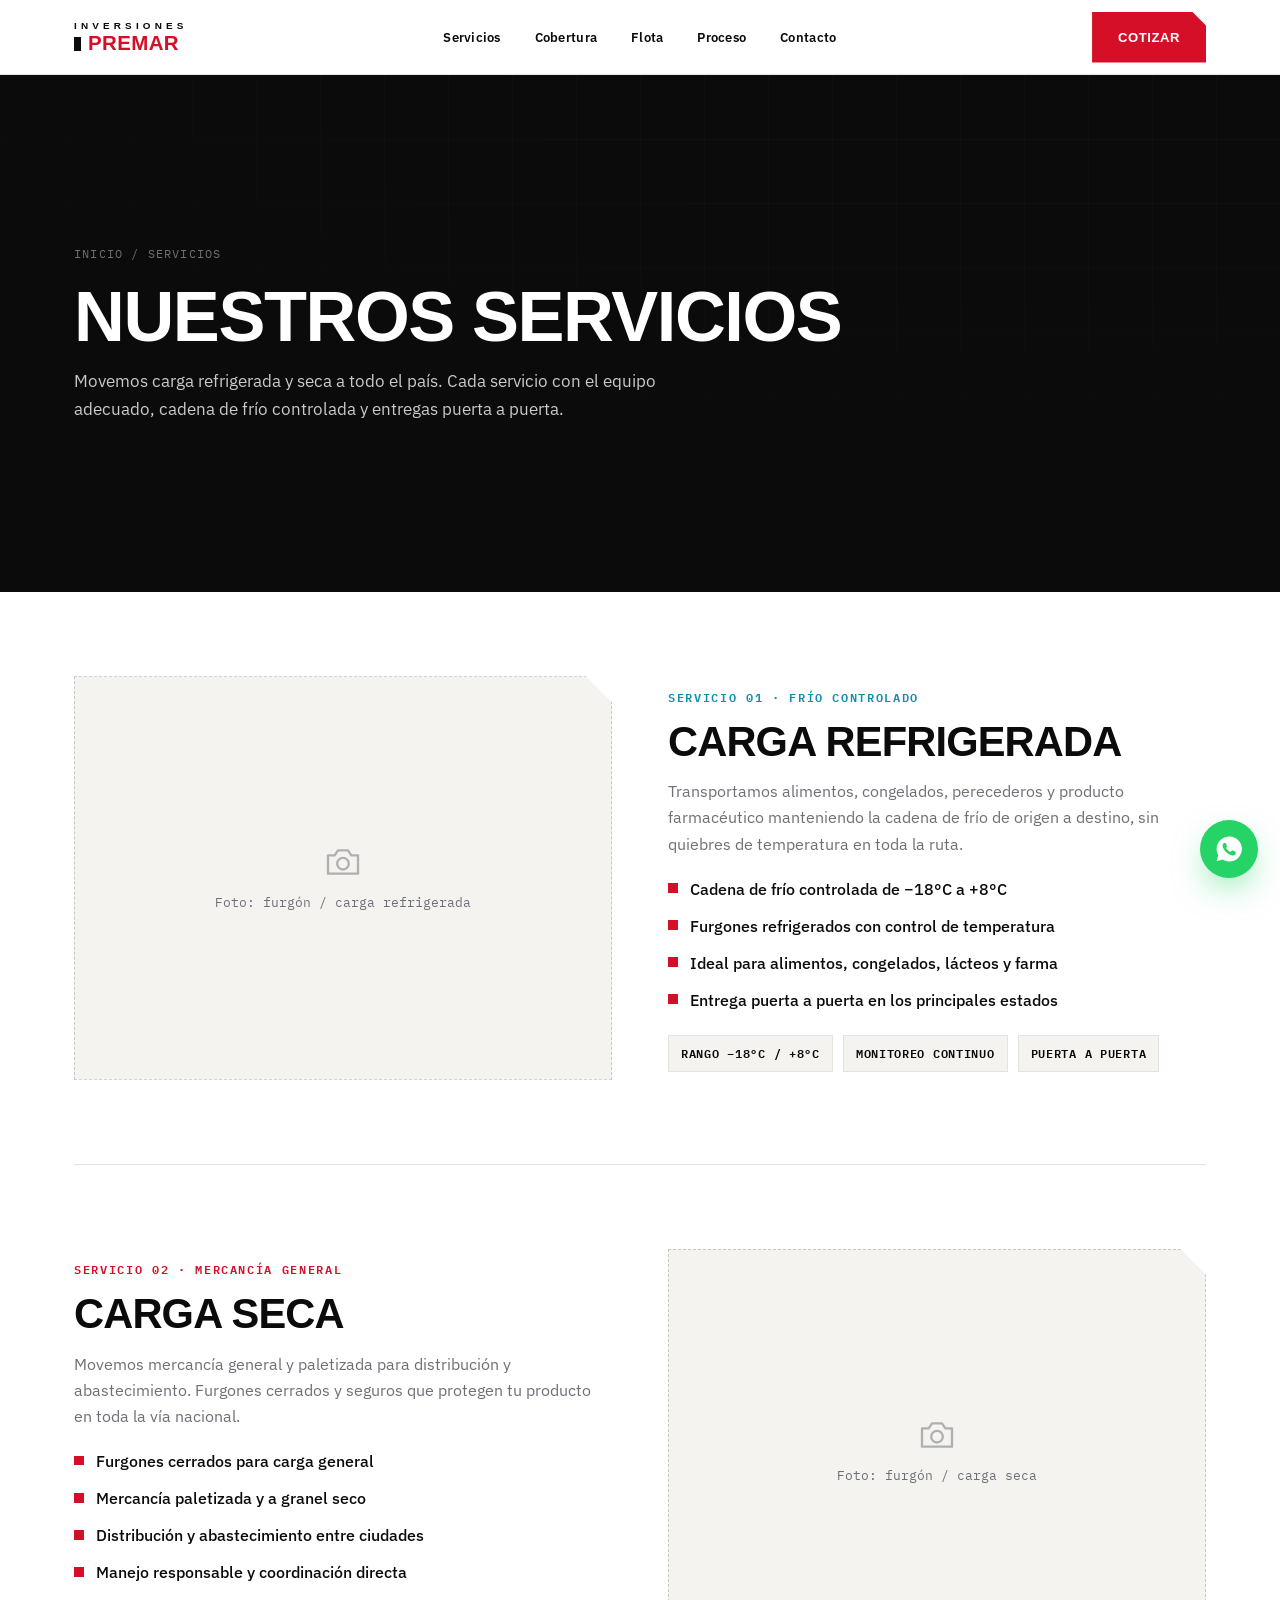
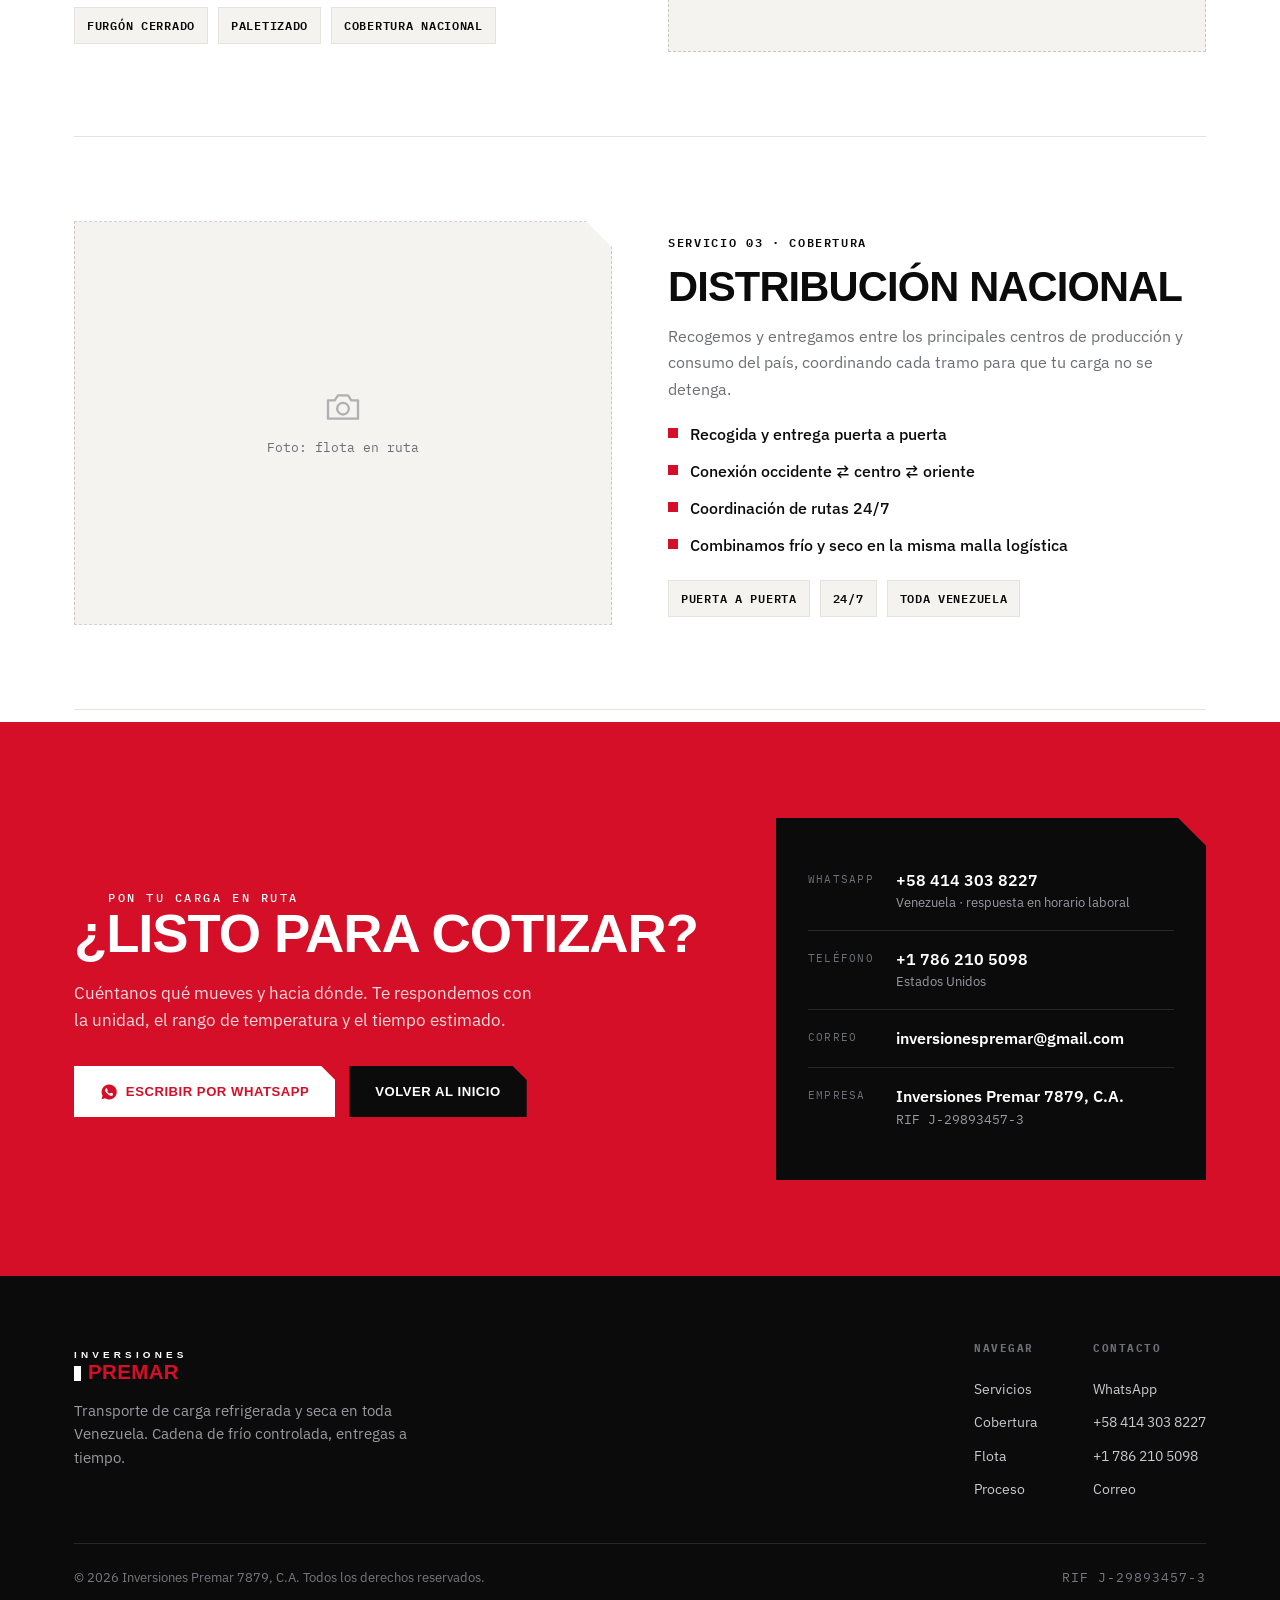
==== sites/transporte-premar/servicios.html @ 36a0ac8f "Add dedicated Servicios page and extract shared CSS - Extract the shared design system into assets/s" ====
<!doctype html>
<html lang="es-VE">
<head>
<meta charset="utf-8" />
<meta name="viewport" content="width=device-width, initial-scale=1" />
<title>Servicios · Transporte Premar — Carga refrigerada y seca en Venezuela</title>
<meta name="description" content="Servicios de Inversiones Premar 7879, C.A.: carga refrigerada con cadena de frío, carga seca general y distribución nacional puerta a puerta en Venezuela." />
<link rel="preconnect" href="https://fonts.googleapis.com" />
<link rel="preconnect" href="https://fonts.gstatic.com" crossorigin />
<link href="https://fonts.googleapis.com/css2?family=Archivo+Expanded:wght@600;700;800;900&family=IBM+Plex+Mono:wght@400;500;600&family=IBM+Plex+Sans:wght@400;500;600;700&display=swap" rel="stylesheet" />
<link rel="stylesheet" href="assets/styles.css" />
</head>
<body id="top">

<!-- ===================== HEADER ===================== -->
<header>
  <div class="wrap nav">
    <a href="index.html" class="logo" aria-label="Inversiones Premar 7879 C.A.">
      <span class="l1">INVERSIONES</span>
      <span class="l2">PREMAR</span>
    </a>
    <nav class="nav-links" id="navLinks">
      <a href="servicios.html">Servicios</a>
      <a href="index.html#cobertura">Cobertura</a>
      <a href="index.html#flota">Flota</a>
      <a href="index.html#proceso">Proceso</a>
      <a href="index.html#contacto">Contacto</a>
    </nav>
    <div class="nav-cta">
      <a href="https://wa.me/584143038227?text=Hola%20Transporte%20Premar%2C%20quiero%20una%20cotizaci%C3%B3n" class="btn btn-red notch-tr" target="_blank" rel="noopener">Cotizar</a>
      <button class="menu-btn" id="menuBtn" aria-label="Abrir menú" aria-expanded="false"><span></span><span></span><span></span></button>
    </div>
  </div>
</header>

<main>
<!-- ===================== PAGE HERO ===================== -->
<section class="page-hero">
  <div class="hero-grid" aria-hidden="true"></div>
  <div class="page-hero-inner">
    <div class="crumb"><a href="index.html">Inicio</a> / Servicios</div>
    <h1>Nuestros servicios</h1>
    <p>Movemos carga refrigerada y seca a todo el país. Cada servicio con el equipo adecuado, cadena de frío controlada y entregas puerta a puerta.</p>
  </div>
</section>

<div class="wrap">

  <!-- ===================== 1 · CARGA REFRIGERADA ===================== -->
  <section class="svc-detail cold reveal" id="refrigerada">
    <div class="svc-media">
      <span class="badge">Frío</span>
      <!-- ▼▼ PARA PONER TU FOTO: borra el <div class="photo-ph">…</div> de abajo y déjalo así:
           <img src="assets/fotos/refrigerado.jpg" alt="Furgón refrigerado de Transporte Premar"> -->
      <div class="photo-ph notch-tr">
        <svg viewBox="0 0 24 24" fill="none" stroke="currentColor" aria-hidden="true"><path d="M3 8h4l2-3h6l2 3h4v11H3z" stroke-linejoin="round"/><circle cx="12" cy="13" r="3.5"/></svg>
        Foto: furgón / carga refrigerada
      </div>
    </div>
    <div class="svc-body">
      <span class="kicker">Servicio 01 · Frío controlado</span>
      <h2>Carga refrigerada</h2>
      <p>Transportamos alimentos, congelados, perecederos y producto farmacéutico manteniendo la cadena de frío de origen a destino, sin quiebres de temperatura en toda la ruta.</p>
      <ul class="feature-list">
        <li><span class="chip"></span> Cadena de frío controlada de −18°C a +8°C</li>
        <li><span class="chip"></span> Furgones refrigerados con control de temperatura</li>
        <li><span class="chip"></span> Ideal para alimentos, congelados, lácteos y farma</li>
        <li><span class="chip"></span> Entrega puerta a puerta en los principales estados</li>
      </ul>
      <div class="spec-row">
        <span>Rango −18°C / +8°C</span>
        <span>Monitoreo continuo</span>
        <span>Puerta a puerta</span>
      </div>
    </div>
  </section>

  <!-- ===================== 2 · CARGA SECA ===================== -->
  <section class="svc-detail dry reveal" id="seca">
    <div class="svc-media">
      <span class="badge">Seco</span>
      <!-- ▼▼ Reemplaza por: <img src="assets/fotos/seca.jpg" alt="Furgón de carga seca de Transporte Premar"> -->
      <div class="photo-ph notch-tr">
        <svg viewBox="0 0 24 24" fill="none" stroke="currentColor" aria-hidden="true"><path d="M3 8h4l2-3h6l2 3h4v11H3z" stroke-linejoin="round"/><circle cx="12" cy="13" r="3.5"/></svg>
        Foto: furgón / carga seca
      </div>
    </div>
    <div class="svc-body">
      <span class="kicker">Servicio 02 · Mercancía general</span>
      <h2>Carga seca</h2>
      <p>Movemos mercancía general y paletizada para distribución y abastecimiento. Furgones cerrados y seguros que protegen tu producto en toda la vía nacional.</p>
      <ul class="feature-list">
        <li><span class="chip"></span> Furgones cerrados para carga general</li>
        <li><span class="chip"></span> Mercancía paletizada y a granel seco</li>
        <li><span class="chip"></span> Distribución y abastecimiento entre ciudades</li>
        <li><span class="chip"></span> Manejo responsable y coordinación directa</li>
      </ul>
      <div class="spec-row">
        <span>Furgón cerrado</span>
        <span>Paletizado</span>
        <span>Cobertura nacional</span>
      </div>
    </div>
  </section>

  <!-- ===================== 3 · DISTRIBUCIÓN NACIONAL ===================== -->
  <section class="svc-detail gen reveal" id="distribucion">
    <div class="svc-media">
      <span class="badge">Rutas</span>
      <!-- ▼▼ Reemplaza por: <img src="assets/fotos/distribucion.jpg" alt="Flota de Transporte Premar en ruta"> -->
      <div class="photo-ph notch-tr">
        <svg viewBox="0 0 24 24" fill="none" stroke="currentColor" aria-hidden="true"><path d="M3 8h4l2-3h6l2 3h4v11H3z" stroke-linejoin="round"/><circle cx="12" cy="13" r="3.5"/></svg>
        Foto: flota en ruta
      </div>
    </div>
    <div class="svc-body">
      <span class="kicker">Servicio 03 · Cobertura</span>
      <h2>Distribución nacional</h2>
      <p>Recogemos y entregamos entre los principales centros de producción y consumo del país, coordinando cada tramo para que tu carga no se detenga.</p>
      <ul class="feature-list">
        <li><span class="chip"></span> Recogida y entrega puerta a puerta</li>
        <li><span class="chip"></span> Conexión occidente ⇄ centro ⇄ oriente</li>
        <li><span class="chip"></span> Coordinación de rutas 24/7</li>
        <li><span class="chip"></span> Combinamos frío y seco en la misma malla logística</li>
      </ul>
      <div class="spec-row">
        <span>Puerta a puerta</span>
        <span>24/7</span>
        <span>Toda Venezuela</span>
      </div>
    </div>
  </section>

</div>

<!-- ===================== CTA ===================== -->
<section class="contact" style="margin-top:12px">
  <div class="wrap">
    <div class="contact-grid">
      <div class="reveal">
        <span class="eyebrow" style="color:#fff">Pon tu carga en ruta</span>
        <h2>¿Listo para cotizar?</h2>
        <p>Cuéntanos qué mueves y hacia dónde. Te respondemos con la unidad, el rango de temperatura y el tiempo estimado.</p>
        <div class="contact-cta">
          <a href="https://wa.me/584143038227?text=Hola%20Transporte%20Premar%2C%20quiero%20una%20cotizaci%C3%B3n" class="btn btn-white notch-tr" target="_blank" rel="noopener">
            <svg viewBox="0 0 24 24" fill="currentColor" aria-hidden="true"><path d="M12 2a10 10 0 0 0-8.6 15l-1.3 4.7 4.8-1.3A10 10 0 1 0 12 2Zm5.3 14c-.2.6-1.2 1.2-1.7 1.2-.4 0-1 .1-3.2-.9-2.7-1.2-4.4-4-4.5-4.2-.1-.2-1-1.4-1-2.6s.6-1.8.9-2.1c.2-.2.5-.3.6-.3h.5c.2 0 .4 0 .6.5l.8 2c.1.2.1.3 0 .5l-.4.6c-.2.2-.3.3-.1.6.2.3.8 1.3 1.7 2 1.2.9 1.7.9 2 .8.2-.1.6-.7.8-.9.2-.3.4-.2.6-.1l1.9.9c.2.1.4.2.5.3.1.3.1.7-.1 1.2Z"/></svg>
            Escribir por WhatsApp
          </a>
          <a href="index.html" class="btn btn-dark notch-tr">Volver al inicio</a>
        </div>
      </div>
      <div class="contact-card notch-tr reveal">
        <div class="row"><div class="k">WhatsApp</div><div class="v">+58 414 303 8227 <small>Venezuela · respuesta en horario laboral</small></div></div>
        <div class="row"><div class="k">Teléfono</div><div class="v">+1 786 210 5098 <small>Estados Unidos</small></div></div>
        <div class="row"><div class="k">Correo</div><div class="v">inversionespremar@gmail.com</div></div>
        <div class="row"><div class="k">Empresa</div><div class="v">Inversiones Premar 7879, C.A. <small class="mono">RIF J-29893457-3</small></div></div>
      </div>
    </div>
  </div>
</section>
</main>

<!-- ===================== FOOTER ===================== -->
<footer>
  <div class="wrap">
    <div class="foot-top">
      <div>
        <a href="index.html" class="logo on-dark" aria-label="Inversiones Premar 7879 C.A.">
          <span class="l1">INVERSIONES</span>
          <span class="l2">PREMAR</span>
        </a>
        <p>Transporte de carga refrigerada y seca en toda Venezuela. Cadena de frío controlada, entregas a tiempo.</p>
      </div>
      <div class="foot-nav">
        <div>
          <h4>Navegar</h4>
          <a href="servicios.html">Servicios</a>
          <a href="index.html#cobertura">Cobertura</a>
          <a href="index.html#flota">Flota</a>
          <a href="index.html#proceso">Proceso</a>
        </div>
        <div>
          <h4>Contacto</h4>
          <a href="https://wa.me/584143038227" target="_blank" rel="noopener">WhatsApp</a>
          <a href="tel:+584143038227">+58 414 303 8227</a>
          <a href="tel:+17862105098">+1 786 210 5098</a>
          <a href="mailto:inversionespremar@gmail.com">Correo</a>
        </div>
      </div>
    </div>
    <div class="foot-bottom">
      <span>© <span id="year">2026</span> Inversiones Premar 7879, C.A. Todos los derechos reservados.</span>
      <span class="mono">RIF J-29893457-3</span>
    </div>
  </div>
</footer>

<a class="fab" href="https://wa.me/584143038227?text=Hola%20Transporte%20Premar%2C%20quiero%20una%20cotizaci%C3%B3n" target="_blank" rel="noopener" aria-label="Escribir por WhatsApp">
  <svg viewBox="0 0 24 24" aria-hidden="true"><path d="M12 2a10 10 0 0 0-8.6 15l-1.3 4.7 4.8-1.3A10 10 0 1 0 12 2Zm5.3 14c-.2.6-1.2 1.2-1.7 1.2-.4 0-1 .1-3.2-.9-2.7-1.2-4.4-4-4.5-4.2-.1-.2-1-1.4-1-2.6s.6-1.8.9-2.1c.2-.2.5-.3.6-.3h.5c.2 0 .4 0 .6.5l.8 2c.1.2.1.3 0 .5l-.4.6c-.2.2-.3.3-.1.6.2.3.8 1.3 1.7 2 1.2.9 1.7.9 2 .8.2-.1.6-.7.8-.9.2-.3.4-.2.6-.1l1.9.9c.2.1.4.2.5.3.1.3.1.7-.1 1.2Z"/></svg>
</a>

<script>
  document.getElementById('year').textContent = new Date().getFullYear();
  var menuBtn = document.getElementById('menuBtn');
  var navLinks = document.getElementById('navLinks');
  menuBtn.addEventListener('click', function(){
    var open = navLinks.classList.toggle('open');
    menuBtn.setAttribute('aria-expanded', open);
  });
  navLinks.addEventListener('click', function(e){
    if(e.target.tagName === 'A'){ navLinks.classList.remove('open'); menuBtn.setAttribute('aria-expanded', false); }
  });
  var io = new IntersectionObserver(function(entries){
    entries.forEach(function(en){ if(en.isIntersecting){ en.target.classList.add('in'); io.unobserve(en.target); } });
  }, {threshold:.12});
  document.querySelectorAll('.reveal').forEach(function(el){ io.observe(el); });
</script>
</body>
</html>
---- sites/transporte-premar/assets/styles.css ----
:root{
    --ink:#0B0B0C;
    --ink-2:#141417;
    --paper:#FFFFFF;
    --bone:#F4F3F0;
    --red:#D40F27;
    --red-deep:#A80A1E;
    --cold:#1FB6D6;
    --cold-deep:#0E8FAB;
    --steel:#6E6F76;
    --line:#E4E3DE;
    --line-dark:#26262B;
    --notch:20px;
  }

  *{box-sizing:border-box;margin:0;padding:0}
  html{scroll-behavior:smooth}
  body{
    font-family:'IBM Plex Sans',system-ui,-apple-system,sans-serif;
    color:var(--ink);
    background:var(--paper);
    line-height:1.6;
    -webkit-font-smoothing:antialiased;
    overflow-x:hidden;
  }
  a{color:inherit;text-decoration:none}
  img{max-width:100%;display:block}
  h1,h2,h3{font-family:'Archivo Expanded','Archivo',sans-serif;line-height:0.98;letter-spacing:-0.02em}

  .wrap{width:100%;max-width:1180px;margin:0 auto;padding:0 24px}
  .mono{font-family:'IBM Plex Mono',monospace;font-variant-numeric:tabular-nums}

  /* ---------- signature: notch / chamfer ---------- */
  .notch-tr{clip-path:polygon(0 0, calc(100% - var(--notch)) 0, 100% var(--notch), 100% 100%, 0 100%)}
  .notch-bl{clip-path:polygon(0 0, 100% 0, 100% 100%, var(--notch) 100%, 0 calc(100% - var(--notch)))}
  .chip{display:inline-block;width:0.62em;height:0.62em;background:var(--red);flex:none}

  /* ---------- eyebrow ---------- */
  .eyebrow{
    font-family:'IBM Plex Mono',monospace;
    font-size:.72rem;letter-spacing:.22em;text-transform:uppercase;
    color:var(--steel);display:inline-flex;align-items:center;gap:.7em;font-weight:500;
  }
  .eyebrow::before{content:"";width:26px;height:2px;background:var(--red)}

  /* ---------- logo lockup ---------- */
  .logo{display:inline-flex;flex-direction:column;line-height:1;gap:2px}
  .logo .l1{font-family:'Archivo Expanded',sans-serif;font-weight:700;font-size:.62rem;letter-spacing:.42em;color:var(--ink)}
  .logo.on-dark .l1{color:#fff}
  .logo .l2{font-family:'Archivo Expanded',sans-serif;font-weight:900;font-size:1.28rem;letter-spacing:.02em;color:var(--red);display:inline-flex;align-items:center;gap:.34em}
  .logo .l2::before{content:"";width:.34em;height:.72em;background:var(--ink);transform:translateY(1px)}
  .logo.on-dark .l2::before{background:#fff}

  /* ---------- buttons ---------- */
  .btn{
    display:inline-flex;align-items:center;gap:.6em;
    font-family:'Archivo Expanded',sans-serif;font-weight:700;
    font-size:.82rem;letter-spacing:.04em;text-transform:uppercase;
    padding:15px 26px;cursor:pointer;border:0;
    transition:transform .18s ease, background .18s ease, color .18s ease;
    --notch:14px;
  }
  .btn svg{width:18px;height:18px}
  .btn-red{background:var(--red);color:#fff}
  .btn-red:hover{background:var(--red-deep);transform:translateY(-2px)}
  .btn-ghost{background:transparent;color:#fff;border:1.5px solid rgba(255,255,255,.28)}
  .btn-ghost:hover{border-color:#fff;transform:translateY(-2px)}
  .btn-dark{background:var(--ink);color:#fff}
  .btn-dark:hover{background:var(--ink-2);transform:translateY(-2px)}

  /* ---------- header ---------- */
  header{position:sticky;top:0;z-index:50;background:rgba(255,255,255,.86);backdrop-filter:blur(10px);border-bottom:1px solid var(--line)}
  .nav{display:flex;align-items:center;justify-content:space-between;height:74px}
  .nav-links{display:flex;align-items:center;gap:34px}
  .nav-links a{font-size:.82rem;font-weight:600;letter-spacing:.02em;color:var(--ink);position:relative}
  .nav-links a::after{content:"";position:absolute;left:0;bottom:-6px;width:0;height:2px;background:var(--red);transition:width .2s ease}
  .nav-links a:hover::after{width:100%}
  .nav-cta{display:flex;align-items:center;gap:16px}
  .menu-btn{display:none;background:none;border:0;cursor:pointer;flex-direction:column;gap:5px;padding:6px}
  .menu-btn span{width:24px;height:2px;background:var(--ink);display:block;transition:.2s}

  /* ---------- hero ---------- */
  .hero{position:relative;background:var(--ink);color:#fff;overflow:hidden}
  .hero-grid{
    position:absolute;inset:0;opacity:.5;
    background-image:linear-gradient(rgba(255,255,255,.045) 1px,transparent 1px),linear-gradient(90deg,rgba(255,255,255,.045) 1px,transparent 1px);
    background-size:64px 64px;mask-image:radial-gradient(120% 100% at 78% 0%,#000 30%,transparent 78%);
  }
  .route-svg{position:absolute;inset:0;width:100%;height:100%;pointer-events:none}
  .route-svg path{stroke-dasharray:10 12;animation:dash 3.2s linear infinite}
  @keyframes dash{to{stroke-dashoffset:-220}}
  .hero-inner{position:relative;max-width:1180px;margin:0 auto;padding:96px 24px 108px}
  .hero h1{font-size:clamp(2.6rem,7.2vw,5.6rem);font-weight:900;text-transform:uppercase}
  .hero h1 .hl{color:var(--red)}
  .hero h1 .cold{color:var(--cold)}
  .hero p.lead{margin-top:26px;font-size:clamp(1.02rem,1.6vw,1.24rem);color:#C9C9CE;max-width:620px}
  .hero-cta{margin-top:38px;display:flex;flex-wrap:wrap;gap:14px}
  .hero-stats{margin-top:64px;display:grid;grid-template-columns:repeat(3,minmax(0,1fr));gap:1px;background:var(--line-dark);border:1px solid var(--line-dark);max-width:760px}
  .stat{background:var(--ink);padding:22px 22px}
  .stat b{font-family:'Archivo Expanded',sans-serif;font-size:2rem;font-weight:900;display:block;line-height:1}
  .stat .u{color:var(--cold)}
  .stat span{font-size:.74rem;color:#9A9AA1;text-transform:uppercase;letter-spacing:.08em;margin-top:8px;display:block}

  /* ---------- section scaffolding ---------- */
  section{padding:96px 0}
  .sec-head{max-width:680px;margin-bottom:52px}
  .sec-head h2{font-size:clamp(2rem,4.2vw,3.1rem);font-weight:800;text-transform:uppercase;margin-top:18px}
  .sec-head p{margin-top:18px;color:var(--steel);font-size:1.05rem}

  /* ---------- services ---------- */
  .services{display:grid;grid-template-columns:repeat(3,1fr);gap:20px}
  .svc{background:var(--paper);border:1px solid var(--line);padding:34px 30px 30px;position:relative;transition:transform .2s ease,box-shadow .2s ease;--notch:26px}
  .svc:hover{transform:translateY(-4px);box-shadow:0 20px 50px -24px rgba(0,0,0,.32)}
  .svc .tag{font-family:'IBM Plex Mono',monospace;font-size:.7rem;letter-spacing:.14em;text-transform:uppercase;padding:6px 10px;display:inline-block;font-weight:600}
  .svc.cold .tag{background:rgba(31,182,214,.12);color:var(--cold-deep)}
  .svc.dry .tag{background:rgba(212,15,39,.1);color:var(--red)}
  .svc.gen .tag{background:#EEE;color:var(--ink)}
  .svc h3{font-size:1.5rem;font-weight:800;margin:22px 0 12px;text-transform:uppercase}
  .svc p{color:var(--steel);font-size:.98rem}
  .svc .bar{height:5px;margin-bottom:0;position:absolute;left:0;right:0;bottom:0}
  .svc.cold .bar{background:var(--cold)}
  .svc.dry .bar{background:var(--red)}
  .svc.gen .bar{background:var(--ink)}
  .svc .ico{width:46px;height:46px;stroke-width:1.6}
  .svc.cold .ico{color:var(--cold-deep)}
  .svc.dry .ico{color:var(--red)}
  .svc.gen .ico{color:var(--ink)}

  /* ---------- diferenciales ---------- */
  .diff-sec{background:var(--bone)}
  .diff{display:grid;grid-template-columns:repeat(4,1fr);gap:1px;background:var(--line);border:1px solid var(--line)}
  .diff .cell{background:var(--bone);padding:30px 26px}
  .diff .n{font-family:'IBM Plex Mono',monospace;color:var(--red);font-size:.78rem;font-weight:600;letter-spacing:.1em}
  .diff h3{font-size:1.12rem;font-weight:800;text-transform:uppercase;margin:16px 0 10px;letter-spacing:-0.01em}
  .diff p{font-size:.9rem;color:var(--steel)}

  /* ---------- cobertura ---------- */
  .cover{background:var(--ink);color:#fff}
  .cover .sec-head h2{color:#fff}
  .cover .sec-head p{color:#B7B7BD}
  .cover-grid{display:grid;grid-template-columns:1.1fr .9fr;gap:56px;align-items:start}
  .regions{display:grid;grid-template-columns:repeat(2,1fr);gap:0}
  .regions li{list-style:none;display:flex;align-items:center;gap:12px;padding:14px 0;border-bottom:1px solid var(--line-dark);font-size:.96rem;font-weight:500}
  .regions li .chip{--s:7px}
  .cover-note{border:1px solid var(--line-dark);padding:30px;--notch:26px}
  .cover-note .mono{color:var(--cold);font-size:.76rem;letter-spacing:.12em;text-transform:uppercase}
  .cover-note h3{font-size:1.6rem;font-weight:800;text-transform:uppercase;margin:14px 0 12px}
  .cover-note p{color:#B7B7BD;font-size:.96rem}
  .cover-map{margin-top:22px}
  .cover-map path,.cover-map line{stroke:var(--line-dark)}
  .cover-map .live{stroke:var(--red);stroke-dasharray:6 8;animation:dash 3s linear infinite}
  .cover-map circle{fill:var(--cold)}

  /* ---------- flota ---------- */
  .fleet{display:grid;grid-template-columns:repeat(3,1fr);gap:20px}
  .unit{border:1px solid var(--line);padding:28px 26px;--notch:22px}
  .unit .idx{font-family:'IBM Plex Mono',monospace;font-size:.72rem;color:var(--steel);letter-spacing:.1em}
  .unit h3{font-size:1.24rem;font-weight:800;text-transform:uppercase;margin:14px 0 16px}
  .unit dl{display:grid;grid-template-columns:auto 1fr;gap:8px 16px;font-size:.86rem}
  .unit dt{color:var(--steel);font-family:'IBM Plex Mono',monospace;font-size:.72rem;letter-spacing:.06em;text-transform:uppercase;align-self:center}
  .unit dd{font-weight:600;text-align:right}

  /* ---------- proceso ---------- */
  .proc-sec{background:var(--bone)}
  .proc{display:grid;grid-template-columns:repeat(4,1fr);gap:22px;counter-reset:step}
  .step{position:relative;padding-top:20px;border-top:3px solid var(--ink)}
  .step .num{font-family:'Archivo Expanded',sans-serif;font-weight:900;font-size:2.4rem;line-height:1;color:var(--red)}
  .step h3{font-size:1.08rem;font-weight:800;text-transform:uppercase;margin:14px 0 8px}
  .step p{font-size:.9rem;color:var(--steel)}

  /* ---------- contacto ---------- */
  .contact{background:var(--red);color:#fff;position:relative;overflow:hidden}
  .contact .wrap{position:relative}
  .contact-grid{display:grid;grid-template-columns:1.2fr .8fr;gap:56px;align-items:center}
  .contact h2{font-size:clamp(2.1rem,4.6vw,3.4rem);font-weight:900;text-transform:uppercase;color:#fff}
  .contact p{margin-top:18px;color:#FFD9DE;font-size:1.08rem;max-width:460px}
  .contact-cta{margin-top:32px;display:flex;flex-wrap:wrap;gap:14px}
  .btn-white{background:#fff;color:var(--red)}
  .btn-white:hover{background:#FFE8EB;transform:translateY(-2px)}
  .contact-card{background:var(--ink);padding:34px 32px;--notch:28px}
  .contact-card .row{display:flex;gap:14px;padding:16px 0;border-bottom:1px solid var(--line-dark);align-items:flex-start}
  .contact-card .row:last-child{border-bottom:0}
  .contact-card .k{font-family:'IBM Plex Mono',monospace;font-size:.68rem;letter-spacing:.12em;text-transform:uppercase;color:var(--steel);width:74px;flex:none;padding-top:3px}
  .contact-card .v{font-weight:600;font-size:1rem}
  .contact-card .v small{display:block;color:#9A9AA1;font-weight:400;font-size:.8rem}

  /* ---------- footer ---------- */
  footer{background:var(--ink);color:#fff;padding:64px 0 34px}
  .foot-top{display:flex;justify-content:space-between;gap:40px;flex-wrap:wrap;padding-bottom:38px;border-bottom:1px solid var(--line-dark)}
  .foot-top p{color:#9A9AA1;max-width:340px;margin-top:16px;font-size:.92rem}
  .foot-nav{display:flex;gap:56px;flex-wrap:wrap}
  .foot-nav h4{font-family:'IBM Plex Mono',monospace;font-size:.7rem;letter-spacing:.14em;text-transform:uppercase;color:var(--steel);margin-bottom:14px}
  .foot-nav a{display:block;color:#C9C9CE;font-size:.9rem;padding:5px 0}
  .foot-nav a:hover{color:#fff}
  .foot-bottom{display:flex;justify-content:space-between;gap:16px;flex-wrap:wrap;padding-top:24px;color:#77777E;font-size:.8rem}
  .foot-bottom .mono{letter-spacing:.08em}

  /* ---------- reveal ---------- */
  .reveal{opacity:0;transform:translateY(22px);transition:opacity .6s ease,transform .6s ease}
  .reveal.in{opacity:1;transform:none}

  /* ---------- floating whatsapp ---------- */
  .fab{position:fixed;right:22px;bottom:22px;z-index:60;width:58px;height:58px;border-radius:50%;background:#25D366;display:flex;align-items:center;justify-content:center;box-shadow:0 14px 34px -8px rgba(37,211,102,.6);transition:transform .2s ease}
  .fab:hover{transform:scale(1.08)}
  .fab svg{width:30px;height:30px;fill:#fff}

  /* ---------- responsive ---------- */
  @media(max-width:960px){
    .services,.diff,.fleet,.proc,.regions{grid-template-columns:repeat(2,1fr)}
    .cover-grid,.contact-grid{grid-template-columns:1fr}
    .hero-stats{max-width:none}
  }
  @media(max-width:640px){
    .nav-links{display:none}
    .menu-btn{display:flex}
    .nav-links.open{display:flex;position:absolute;top:74px;left:0;right:0;flex-direction:column;background:#fff;border-bottom:1px solid var(--line);padding:20px 24px;gap:18px}
    .nav-cta .btn{display:none}
    .services,.diff,.fleet,.proc{grid-template-columns:1fr}
    .hero-stats{grid-template-columns:1fr}
    section{padding:66px 0}
    .hero-inner{padding:70px 24px 78px}
  }
  @media(prefers-reduced-motion:reduce){
    *{animation:none!important;scroll-behavior:auto!important}
    .reveal{opacity:1;transform:none;transition:none}
  }
  :focus-visible{outline:3px solid var(--cold);outline-offset:2px}

  /* ===================== PÁGINA SERVICIOS ===================== */
  .page-hero{background:var(--ink);color:#fff;position:relative;overflow:hidden}
  .page-hero .hero-grid{opacity:.4}
  .page-hero-inner{position:relative;max-width:1180px;margin:0 auto;padding:74px 24px 74px}
  .crumb{font-family:'IBM Plex Mono',monospace;font-size:.74rem;letter-spacing:.1em;color:var(--steel);text-transform:uppercase}
  .crumb a{color:var(--steel)}
  .crumb a:hover{color:#fff}
  .page-hero h1{font-size:clamp(2.4rem,6vw,4.4rem);font-weight:900;text-transform:uppercase;margin:18px 0 16px}
  .page-hero p{color:#C9C9CE;max-width:600px;font-size:1.08rem}

  .svc-detail{display:grid;grid-template-columns:1fr 1fr;gap:56px;align-items:center;padding:84px 0;border-bottom:1px solid var(--line)}
  .svc-detail:nth-child(even) .svc-media{order:2}
  .svc-detail .svc-media{position:relative}
  .photo-ph{
    aspect-ratio:4/3;background:var(--bone);border:1px dashed #C9C8C2;
    display:flex;flex-direction:column;align-items:center;justify-content:center;gap:10px;
    color:var(--steel);font-family:'IBM Plex Mono',monospace;font-size:.82rem;text-align:center;padding:24px;--notch:26px;
  }
  .photo-ph svg{width:40px;height:40px;stroke-width:1.4;opacity:.5}
  .svc-media img{width:100%;aspect-ratio:4/3;object-fit:cover;display:block}
  .svc-media .badge{position:absolute;top:16px;left:16px;font-family:'IBM Plex Mono',monospace;font-size:.7rem;letter-spacing:.12em;text-transform:uppercase;padding:8px 12px;font-weight:600;color:#fff}
  .svc-detail.cold .badge{background:var(--cold-deep)}
  .svc-detail.dry .badge{background:var(--red)}
  .svc-detail.gen .badge{background:var(--ink)}
  .svc-body .kicker{font-family:'IBM Plex Mono',monospace;font-size:.74rem;letter-spacing:.14em;text-transform:uppercase;font-weight:600}
  .svc-detail.cold .kicker{color:var(--cold-deep)}
  .svc-detail.dry .kicker{color:var(--red)}
  .svc-detail.gen .kicker{color:var(--ink)}
  .svc-body h2{font-size:clamp(1.8rem,3.4vw,2.6rem);font-weight:800;text-transform:uppercase;margin:12px 0 16px}
  .svc-body p{color:var(--steel);font-size:1.02rem;margin-bottom:20px}
  .feature-list{list-style:none;display:grid;gap:12px;margin-bottom:8px}
  .feature-list li{display:flex;gap:12px;align-items:flex-start;font-size:.98rem;font-weight:500}
  .feature-list li .chip{margin-top:.42em;--s:7px}
  .spec-row{display:flex;flex-wrap:wrap;gap:10px;margin-top:22px}
  .spec-row span{font-family:'IBM Plex Mono',monospace;font-size:.74rem;letter-spacing:.06em;text-transform:uppercase;padding:8px 12px;background:var(--bone);border:1px solid var(--line);font-weight:600}

  @media(max-width:820px){
    .svc-detail{grid-template-columns:1fr;gap:28px;padding:56px 0}
    .svc-detail:nth-child(even) .svc-media{order:0}
  }
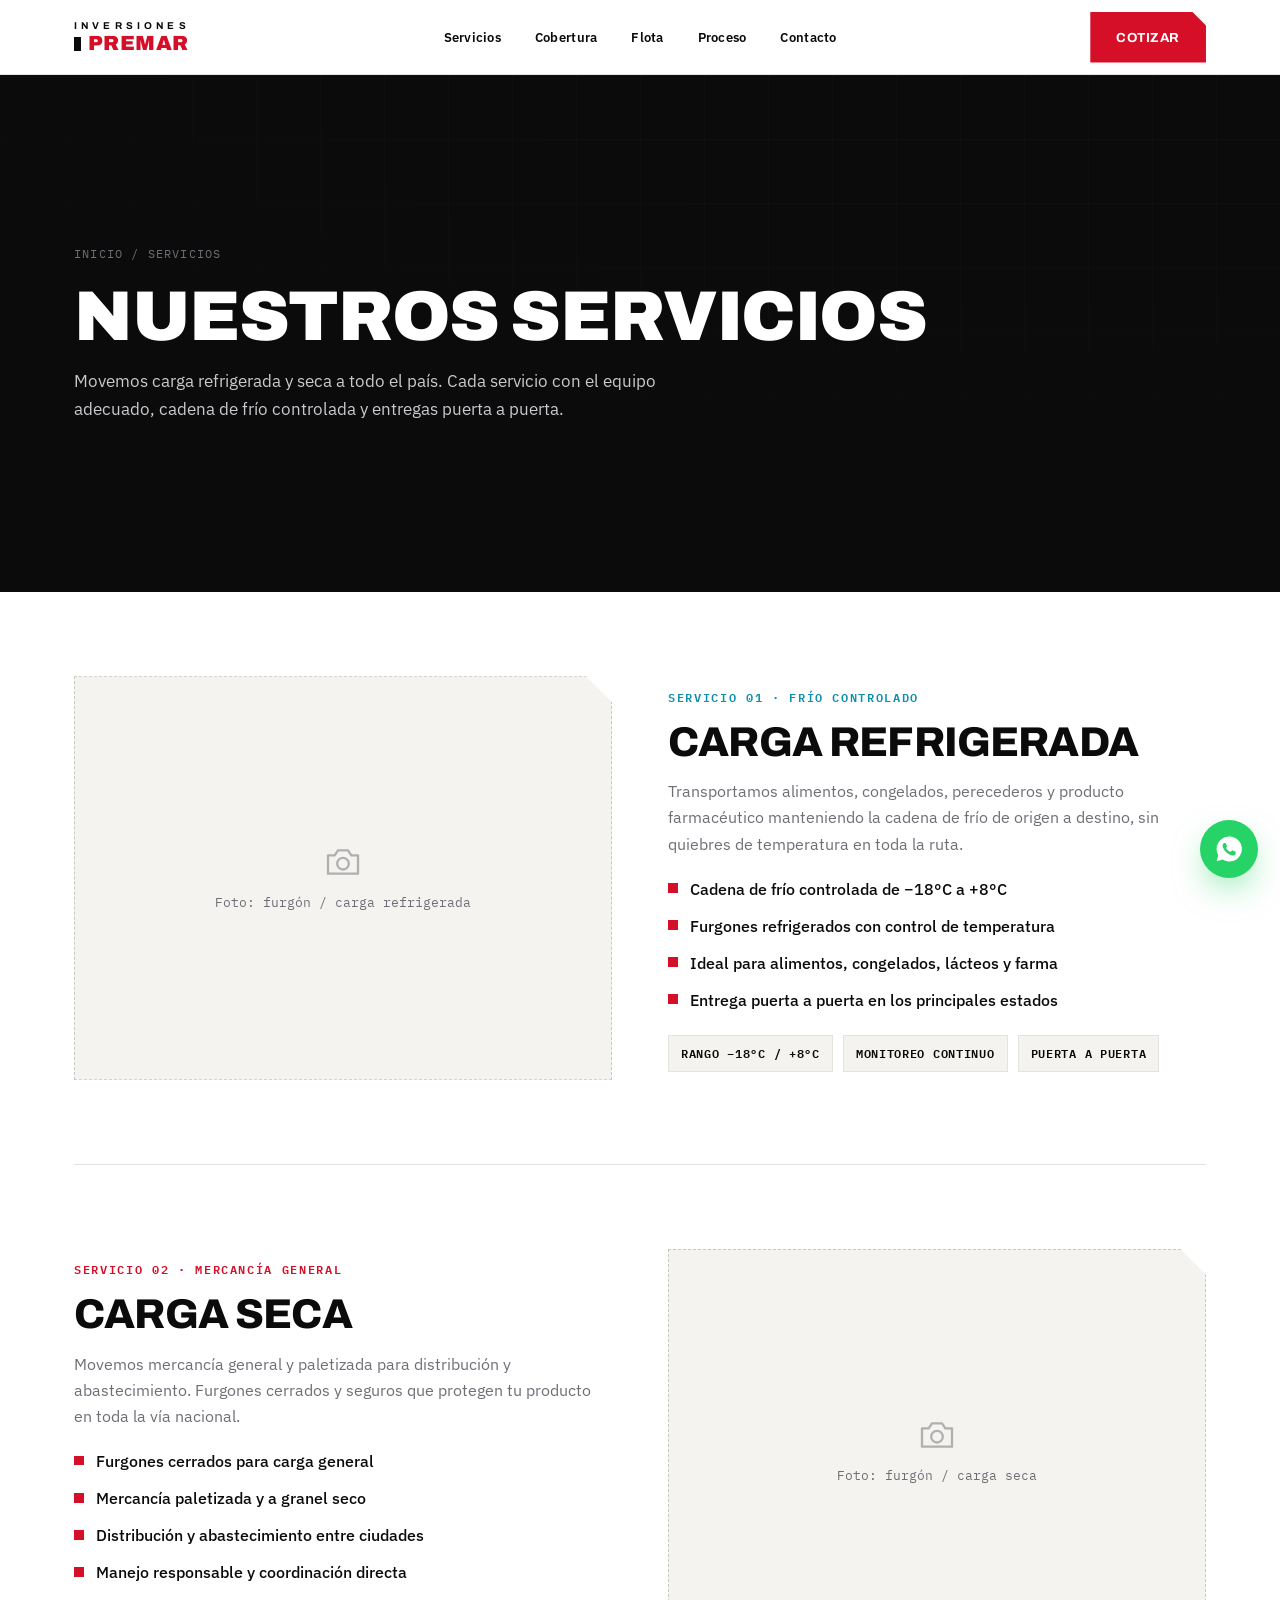
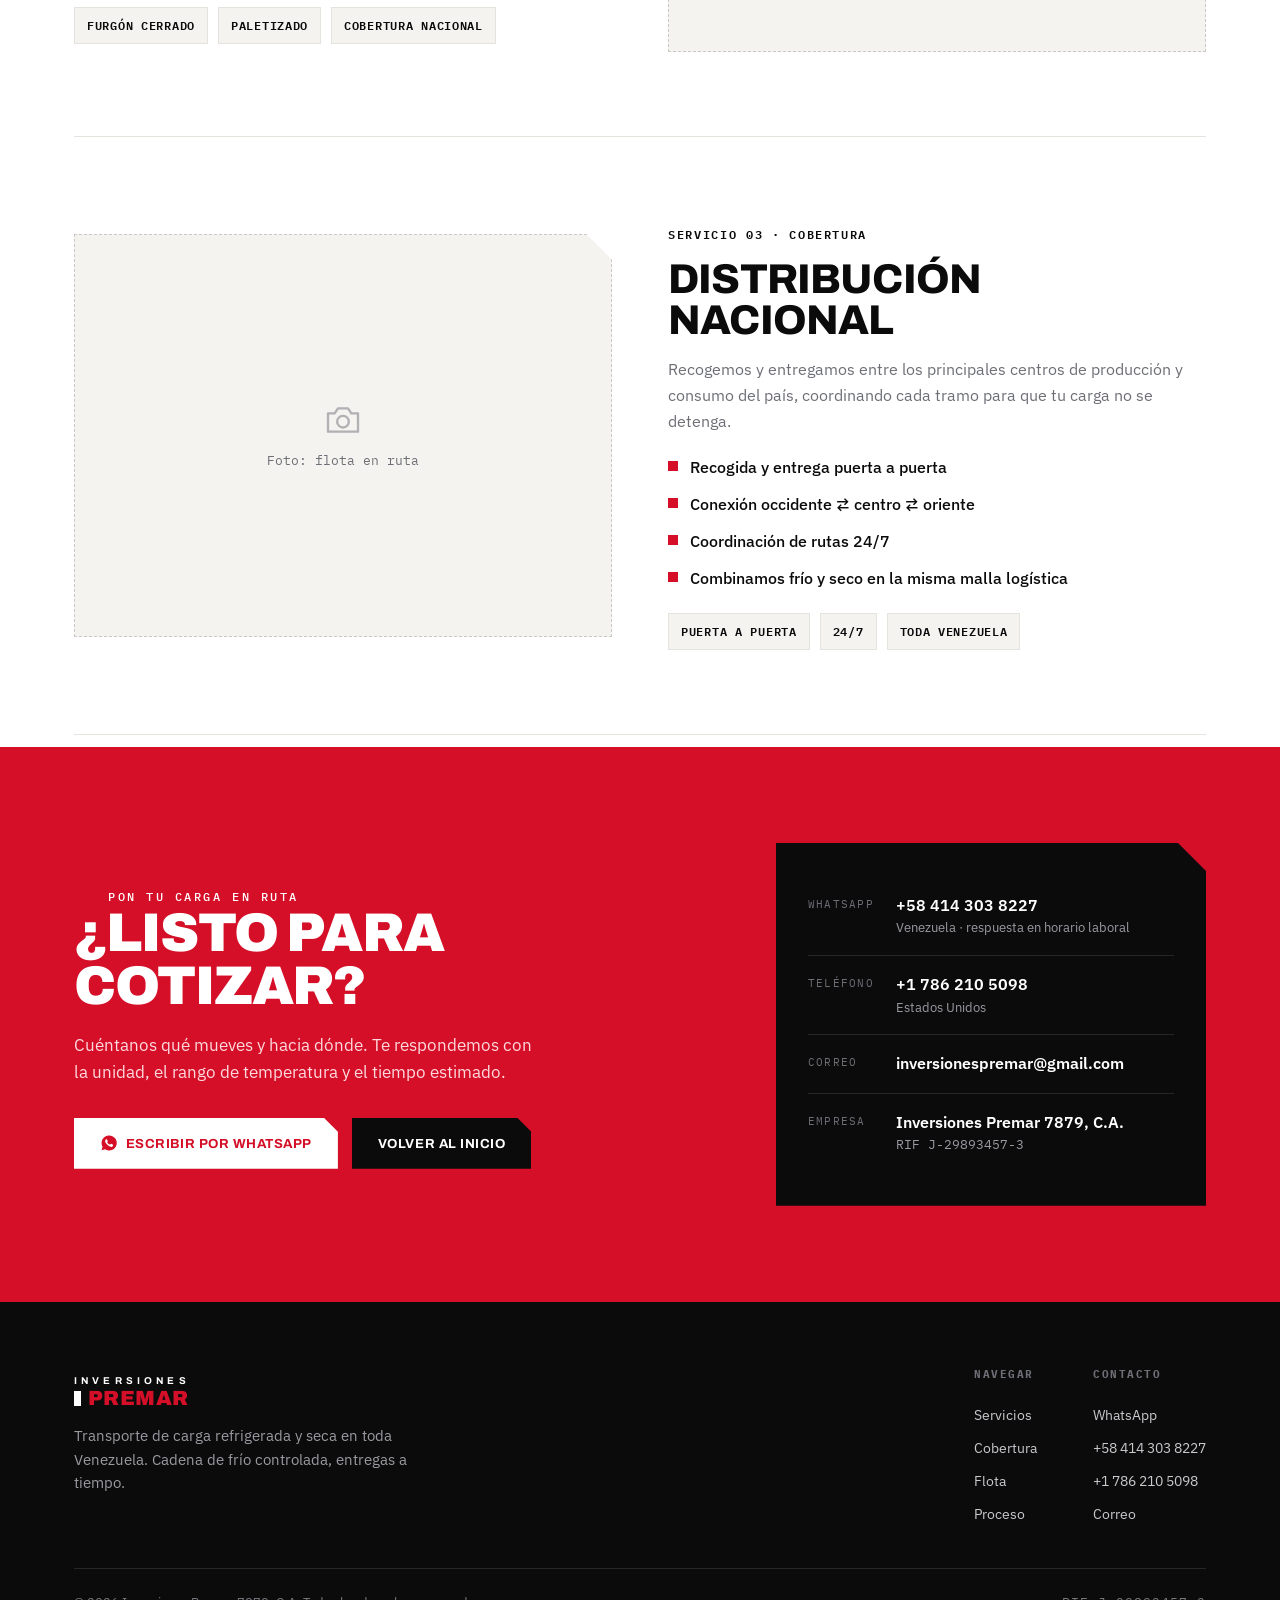
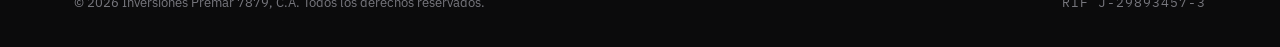
==== commit 4ffd142a: "Fix web font loading (Archivo) The display font was requested as "Archivo Expanded", which is not a " ====
--- a/sites/transporte-premar/servicios.html
+++ b/sites/transporte-premar/servicios.html
@@ -7,7 +7,7 @@
 <meta name="description" content="Servicios de Inversiones Premar 7879, C.A.: carga refrigerada con cadena de frío, carga seca general y distribución nacional puerta a puerta en Venezuela." />
 <link rel="preconnect" href="https://fonts.googleapis.com" />
 <link rel="preconnect" href="https://fonts.gstatic.com" crossorigin />
-<link href="https://fonts.googleapis.com/css2?family=Archivo+Expanded:wght@600;700;800;900&family=IBM+Plex+Mono:wght@400;500;600&family=IBM+Plex+Sans:wght@400;500;600;700&display=swap" rel="stylesheet" />
+<link href="https://fonts.googleapis.com/css2?family=Archivo:wght@600;700;800;900&family=IBM+Plex+Mono:wght@400;500;600&family=IBM+Plex+Sans:wght@400;500;600;700&display=swap" rel="stylesheet" />
 <link rel="stylesheet" href="assets/styles.css" />
 </head>
 <body id="top">
--- a/sites/transporte-premar/assets/styles.css
+++ b/sites/transporte-premar/assets/styles.css
@@ -25,7 +25,7 @@
   }
   a{color:inherit;text-decoration:none}
   img{max-width:100%;display:block}
-  h1,h2,h3{font-family:'Archivo Expanded','Archivo',sans-serif;line-height:0.98;letter-spacing:-0.02em}
+  h1,h2,h3{font-family:'Archivo',sans-serif;line-height:0.98;letter-spacing:-0.02em}
 
   .wrap{width:100%;max-width:1180px;margin:0 auto;padding:0 24px}
   .mono{font-family:'IBM Plex Mono',monospace;font-variant-numeric:tabular-nums}
@@ -45,16 +45,16 @@
 
   /* ---------- logo lockup ---------- */
   .logo{display:inline-flex;flex-direction:column;line-height:1;gap:2px}
-  .logo .l1{font-family:'Archivo Expanded',sans-serif;font-weight:700;font-size:.62rem;letter-spacing:.42em;color:var(--ink)}
+  .logo .l1{font-family:'Archivo',sans-serif;font-weight:700;font-size:.62rem;letter-spacing:.42em;color:var(--ink)}
   .logo.on-dark .l1{color:#fff}
-  .logo .l2{font-family:'Archivo Expanded',sans-serif;font-weight:900;font-size:1.28rem;letter-spacing:.02em;color:var(--red);display:inline-flex;align-items:center;gap:.34em}
+  .logo .l2{font-family:'Archivo',sans-serif;font-weight:900;font-size:1.28rem;letter-spacing:.02em;color:var(--red);display:inline-flex;align-items:center;gap:.34em}
   .logo .l2::before{content:"";width:.34em;height:.72em;background:var(--ink);transform:translateY(1px)}
   .logo.on-dark .l2::before{background:#fff}
 
   /* ---------- buttons ---------- */
   .btn{
     display:inline-flex;align-items:center;gap:.6em;
-    font-family:'Archivo Expanded',sans-serif;font-weight:700;
+    font-family:'Archivo',sans-serif;font-weight:700;
     font-size:.82rem;letter-spacing:.04em;text-transform:uppercase;
     padding:15px 26px;cursor:pointer;border:0;
     transition:transform .18s ease, background .18s ease, color .18s ease;
@@ -97,7 +97,7 @@
   .hero-cta{margin-top:38px;display:flex;flex-wrap:wrap;gap:14px}
   .hero-stats{margin-top:64px;display:grid;grid-template-columns:repeat(3,minmax(0,1fr));gap:1px;background:var(--line-dark);border:1px solid var(--line-dark);max-width:760px}
   .stat{background:var(--ink);padding:22px 22px}
-  .stat b{font-family:'Archivo Expanded',sans-serif;font-size:2rem;font-weight:900;display:block;line-height:1}
+  .stat b{font-family:'Archivo',sans-serif;font-size:2rem;font-weight:900;display:block;line-height:1}
   .stat .u{color:var(--cold)}
   .stat span{font-size:.74rem;color:#9A9AA1;text-transform:uppercase;letter-spacing:.08em;margin-top:8px;display:block}
 
@@ -164,7 +164,7 @@
   .proc-sec{background:var(--bone)}
   .proc{display:grid;grid-template-columns:repeat(4,1fr);gap:22px;counter-reset:step}
   .step{position:relative;padding-top:20px;border-top:3px solid var(--ink)}
-  .step .num{font-family:'Archivo Expanded',sans-serif;font-weight:900;font-size:2.4rem;line-height:1;color:var(--red)}
+  .step .num{font-family:'Archivo',sans-serif;font-weight:900;font-size:2.4rem;line-height:1;color:var(--red)}
   .step h3{font-size:1.08rem;font-weight:800;text-transform:uppercase;margin:14px 0 8px}
   .step p{font-size:.9rem;color:var(--steel)}
 
